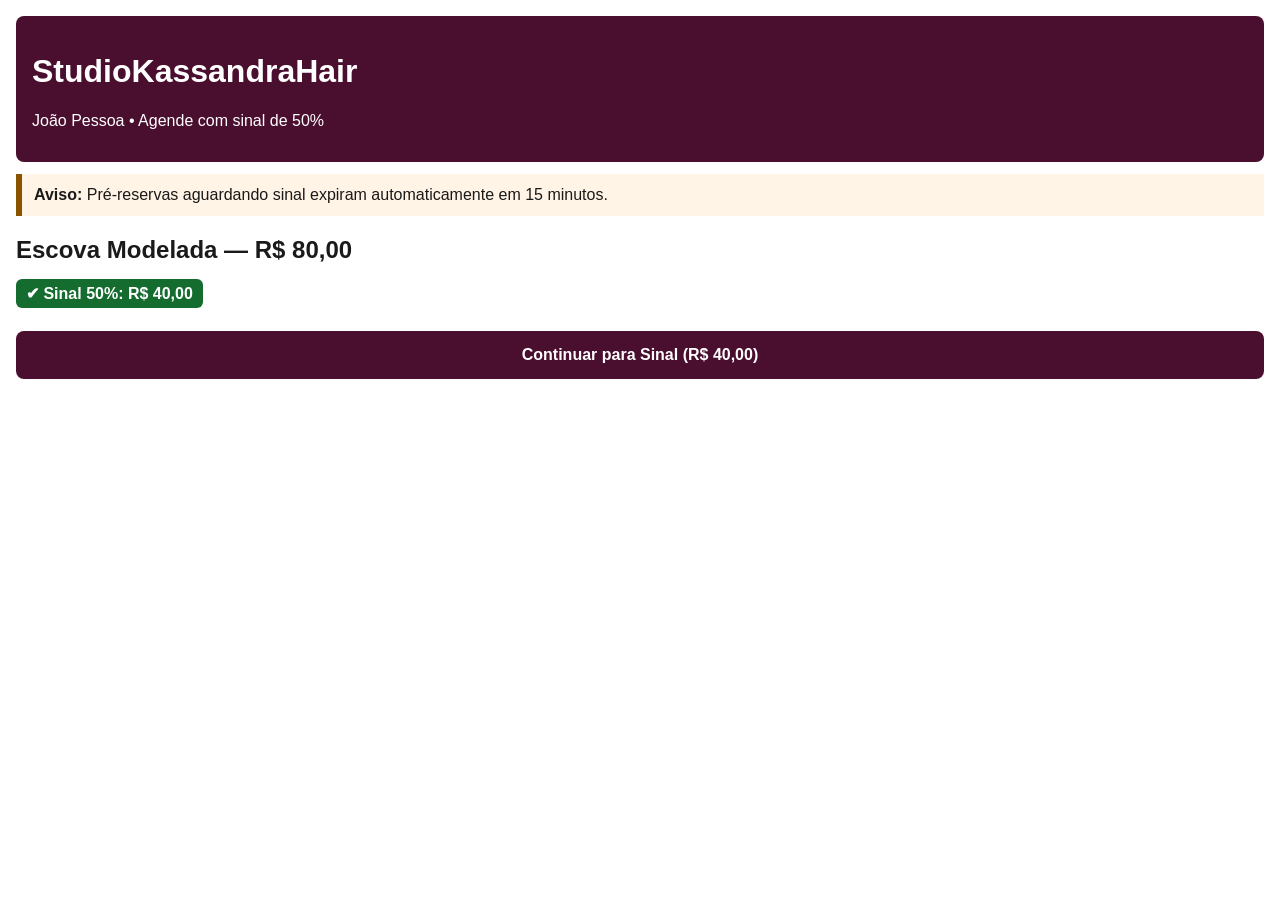
==== backend/frontend/index.html @ a6c50652 "feat: adiciona interface mobile-first WCAG 2.1 AA com alvos >= 48px" ====
<!DOCTYPE html>
<html lang="pt-BR">
<head>
  <meta charset="UTF-8" />
  <meta name="viewport" content="width=device-width, initial-scale=1.0" />
  <title>StudioKassandraHair — Agendamento Online</title>
  <style>
    :root {
      --plum: #4a0e2e;
      --bg: #ffffff;
      --text: #1a1a1a;
      --green: #146c2e;
      --amber: #8a5300;
    }
    body { font-family: Arial, sans-serif; background: var(--bg); color: var(--text); margin: 0; padding: 16px; }
    header { background: var(--plum); color: #fff; padding: 16px; border-radius: 8px; }
    .btn {
      display: inline-flex; align-items: center; justify-content: center;
      min-height: 48px; min-width: 48px; width: 100%; padding: 12px 16px;
      font-size: 16px; font-weight: bold; border-radius: 8px; cursor: pointer;
      background: var(--plum); color: #fff; border: none; margin-top: 12px;
    }
    .badge-pago { background: var(--green); color: #fff; padding: 6px 10px; border-radius: 6px; font-weight: bold; }
    .alerta { background: #fff4e5; border-left: 6px solid var(--amber); padding: 12px; margin: 12px 0; }
  </style>
</head>
<body>
  <header>
    <h1>StudioKassandraHair</h1>
    <p>João Pessoa • Agende com sinal de 50%</p>
  </header>
  <main>
    <div class="alerta" role="status">
      <strong>Aviso:</strong> Pré-reservas aguardando sinal expiram automaticamente em 15 minutos.
    </div>
    <section aria-label="Resumo do atendimento">
      <h2>Escova Modelada — R$ 80,00</h2>
      <p><span class="badge-pago">✔ Sinal 50%: R$ 40,00</span></p>
      <button class="btn" type="button">Continuar para Sinal (R$ 40,00)</button>
    </section>
  </main>
</body>
</html>
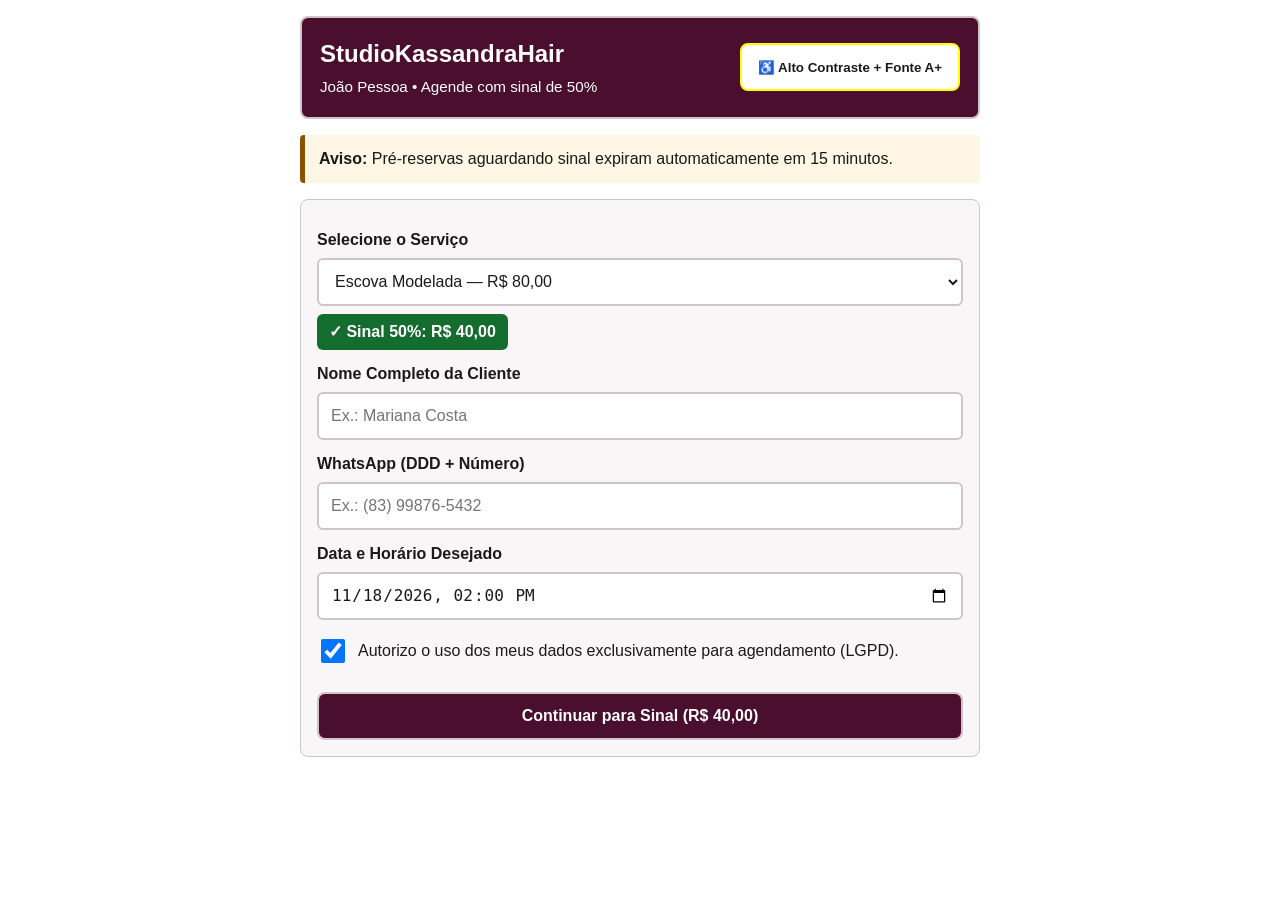
==== commit ce950721: "commit feat: adiciona fluxo interativo de sinal e modo acessibilidade WCAG 2.1 AA:" ====
--- a/backend/frontend/index.html
+++ b/backend/frontend/index.html
@@ -3,41 +3,227 @@
 <head>
   <meta charset="UTF-8" />
   <meta name="viewport" content="width=device-width, initial-scale=1.0" />
-  <title>StudioKassandraHair — Agendamento Online</title>
+  <title>StudioKassandraHair – Agendamento Online</title>
   <style>
     :root {
       --plum: #4a0e2e;
       --bg: #ffffff;
+      --card: #f9f6f8;
       --text: #1a1a1a;
       --green: #146c2e;
-      --amber: #8a5300;
-    }
-    body { font-family: Arial, sans-serif; background: var(--bg); color: var(--text); margin: 0; padding: 16px; }
-    header { background: var(--plum); color: #fff; padding: 16px; border-radius: 8px; }
+      --amber-bg: #fff6e5;
+      --amber-border: #8a5300;
+      --border: #d0c4cb;
+    }
+    body.acessivel {
+      --plum: #000000;
+      --bg: #000000;
+      --card: #121212;
+      --text: #ffff00;
+      --green: #005a1f;
+      --amber-bg: #1f1a00;
+      --amber-border: #ffd700;
+      --border: #ffff00;
+      font-size: 1.2rem;
+    }
+    body {
+      font-family: Arial, sans-serif;
+      background: var(--bg);
+      color: var(--text);
+      margin: 0;
+      padding: 16px;
+      line-height: 1.5;
+    }
+    .container { max-width: 680px; margin: 0 auto; }
+    header {
+      background: var(--plum);
+      color: #ffffff;
+      padding: 18px;
+      border-radius: 8px;
+      border: 2px solid var(--border);
+      display: flex;
+      justify-content: space-between;
+      align-items: center;
+      flex-wrap: wrap;
+      gap: 12px;
+    }
+    header h1 { margin: 0 0 4px 0; font-size: 1.5rem; }
+    header p { margin: 0; font-size: 0.95rem; }
+    .btn-a11y {
+      min-height: 48px;
+      min-width: 48px;
+      padding: 10px 16px;
+      background: #ffffff;
+      color: #1a1a1a;
+      border: 2px solid #ffff00;
+      border-radius: 8px;
+      font-weight: bold;
+      cursor: pointer;
+    }
+    body.acessivel .btn-a11y { background: #ffff00; color: #000000; }
+    .aviso {
+      background: var(--amber-bg);
+      border-left: 5px solid var(--amber-border);
+      padding: 12px 14px;
+      margin: 16px 0;
+      border-radius: 4px;
+    }
+    .card {
+      background: var(--card);
+      border: 1px solid var(--border);
+      border-radius: 8px;
+      padding: 16px;
+      margin-bottom: 16px;
+    }
+    label { display: block; font-weight: bold; margin: 12px 0 6px 0; }
+    input, select {
+      width: 100%;
+      min-height: 48px;
+      padding: 10px 12px;
+      font-size: 1rem;
+      border: 2px solid var(--border);
+      border-radius: 6px;
+      background: var(--bg);
+      color: var(--text);
+      box-sizing: border-box;
+    }
+    .lgpd-box {
+      display: flex;
+      align-items: center;
+      gap: 10px;
+      margin: 16px 0;
+    }
+    .lgpd-box input { width: 24px; height: 24px; min-height: 24px; }
+    .badge {
+      display: inline-block;
+      background: var(--green);
+      color: #ffffff;
+      padding: 6px 12px;
+      border-radius: 6px;
+      font-weight: bold;
+      margin-top: 8px;
+    }
     .btn {
-      display: inline-flex; align-items: center; justify-content: center;
-      min-height: 48px; min-width: 48px; width: 100%; padding: 12px 16px;
-      font-size: 16px; font-weight: bold; border-radius: 8px; cursor: pointer;
-      background: var(--plum); color: #fff; border: none; margin-top: 12px;
-    }
-    .badge-pago { background: var(--green); color: #fff; padding: 6px 10px; border-radius: 6px; font-weight: bold; }
-    .alerta { background: #fff4e5; border-left: 6px solid var(--amber); padding: 12px; margin: 12px 0; }
+      display: inline-flex;
+      align-items: center;
+      justify-content: center;
+      min-height: 48px;
+      min-width: 48px;
+      width: 100%;
+      padding: 12px 16px;
+      background: var(--plum);
+      color: #ffffff;
+      border: 2px solid var(--border);
+      border-radius: 8px;
+      font-size: 1rem;
+      font-weight: bold;
+      cursor: pointer;
+      text-decoration: none;
+      box-sizing: border-box;
+      margin-top: 10px;
+    }
+    body.acessivel .btn { background: #ffff00; color: #000000; }
+    .btn-whats { background: var(--green); color: #ffffff !important; }
+    #resumo { display: none; border: 2px solid var(--green); }
   </style>
 </head>
 <body>
-  <header>
-    <h1>StudioKassandraHair</h1>
-    <p>João Pessoa • Agende com sinal de 50%</p>
-  </header>
-  <main>
-    <div class="alerta" role="status">
+  <div class="container">
+    <header>
+      <div>
+        <h1>StudioKassandraHair</h1>
+        <p>João Pessoa • Agende com sinal de 50%</p>
+      </div>
+      <button type="button" class="btn-a11y" id="btnA11y" aria-pressed="false" onclick="alternarAcessibilidade()">
+        ♿ Alto Contraste + Fonte A+
+      </button>
+    </header>
+
+    <div class="aviso" role="status">
       <strong>Aviso:</strong> Pré-reservas aguardando sinal expiram automaticamente em 15 minutos.
     </div>
-    <section aria-label="Resumo do atendimento">
-      <h2>Escova Modelada — R$ 80,00</h2>
-      <p><span class="badge-pago">✔ Sinal 50%: R$ 40,00</span></p>
-      <button class="btn" type="button">Continuar para Sinal (R$ 40,00)</button>
+
+    <form class="card" onsubmit="gerarReserva(event)">
+      <label for="servico">Selecione o Serviço</label>
+      <select id="servico" onchange="atualizarSinal()">
+        <option value="80">Escova Modelada — R$ 80,00</option>
+        <option value="350">Mechas &amp; Iluminação — R$ 350,00</option>
+        <option value="180">Cronograma Capilar Completo — R$ 180,00</option>
+        <option value="95">Corte Bordado + Hidratação — R$ 95,00</option>
+      </select>
+
+      <div class="badge" id="badgeSinal">✓ Sinal 50%: R$ 40,00</div>
+
+      <label for="nome">Nome Completo da Cliente</label>
+      <input type="text" id="nome" placeholder="Ex.: Mariana Costa" required />
+
+      <label for="whats">WhatsApp (DDD + Número)</label>
+      <input type="tel" id="whats" placeholder="Ex.: (83) 99876-5432" required />
+
+      <label for="horario">Data e Horário Desejado</label>
+      <input type="datetime-local" id="horario" value="2026-11-18T14:00" required />
+
+      <div class="lgpd-box">
+        <input type="checkbox" id="lgpd" checked required />
+        <label for="lgpd" style="margin:0; font-weight:normal;">
+          Autorizo o uso dos meus dados exclusivamente para agendamento (LGPD).
+        </label>
+      </div>
+
+      <button type="submit" class="btn" id="btnContinuar">
+        Continuar para Sinal (R$ 40,00)
+      </button>
+    </form>
+
+    <section class="card" id="resumo" aria-live="polite">
+      <h2>✓ Pré-Reserva Registrada (OS #SKH-2026)</h2>
+      <p id="detalhesReserva"></p>
+      <a class="btn btn-whats" id="linkWhats" target="_blank" rel="noopener">
+        Enviar Comprovante do Sinal pelo WhatsApp
+      </a>
     </section>
-  </main>
+  </div>
+
+  <script>
+    function atualizarSinal() {
+      const total = Number(document.getElementById('servico').value);
+      const sinal = (total / 2).toFixed(2).replace('.', ',');
+      document.getElementById('badgeSinal').textContent = `✓ Sinal 50%: R$ ${sinal}`;
+      document.getElementById('btnContinuar').textContent = `Continuar para Sinal (R$ ${sinal})`;
+    }
+
+    function gerarReserva(e) {
+      e.preventDefault();
+      const select = document.getElementById('servico');
+      const servicoTexto = select.options[select.selectedIndex].text;
+      const total = Number(select.value);
+      const sinal = (total / 2).toFixed(2).replace('.', ',');
+      const saldo = (total / 2).toFixed(2).replace('.', ',');
+      const nome = document.getElementById('nome').value;
+      const whats = document.getElementById('whats').value;
+      const horario = document.getElementById('horario').value.replace('T', ' às ');
+
+      document.getElementById('detalhesReserva').innerHTML =
+        `<strong>Cliente:</strong> ${nome} (${whats})<br>` +
+        `<strong>Serviço:</strong> ${servicoTexto}<br>` +
+        `<strong>Horário:</strong> ${horario}<br>` +
+        `<strong>Sinal Obrigatório (50%):</strong> R$ ${sinal} | <strong>Saldo no Salão:</strong> R$ ${saldo}<br>` +
+        `<strong>Status:</strong> Aguardando envio do comprovante (expira em 15 min).`;
+
+      const msg = encodeURIComponent(`Olá! Segue pré-reserva de ${nome} - ${servicoTexto} (${horario}). Sinal 50%: R$ ${sinal}.`);
+      document.getElementById('linkWhats').href = `https://wa.me/5583999999999?text=${msg}`;
+
+      const resumo = document.getElementById('resumo');
+      resumo.style.display = 'block';
+      resumo.scrollIntoView({ behavior: 'smooth' });
+    }
+
+    function alternarAcessibilidade() {
+      const ativo = document.body.classList.toggle('acessivel');
+      const btn = document.getElementById('btnA11y');
+      btn.setAttribute('aria-pressed', ativo);
+      btn.textContent = ativo ? '♿ Desativar Alto Contraste' : '♿ Alto Contraste + Fonte A+';
+    }
+  </script>
 </body>
 </html>
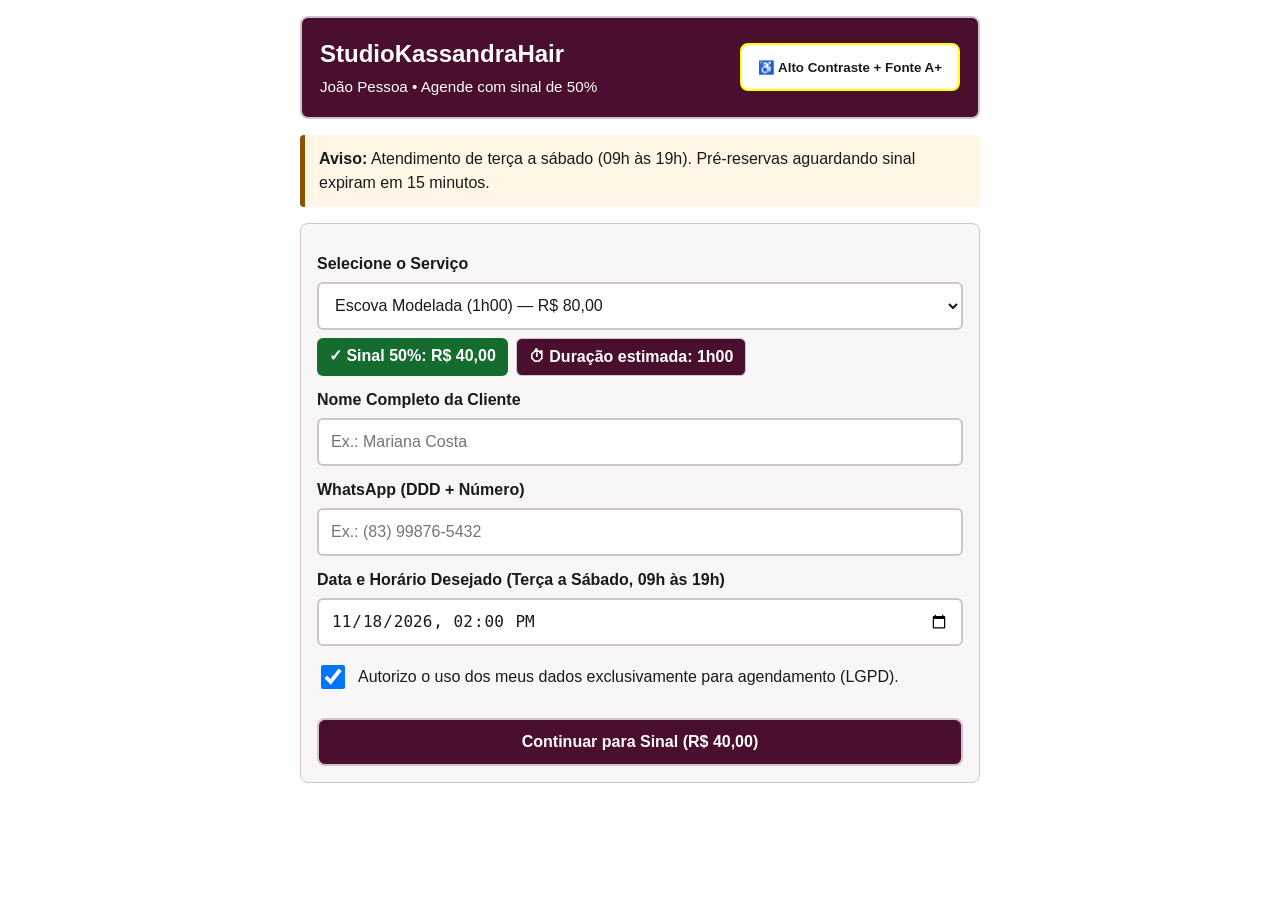
==== commit 426ca005: "feat: adiciona chave PIX copiavel, validacao comercial e duracao dos servicos" ====
--- a/backend/frontend/index.html
+++ b/backend/frontend/index.html
@@ -11,6 +11,8 @@
       --card: #f9f6f8;
       --text: #1a1a1a;
       --green: #146c2e;
+      --red-bg: #fde8e8;
+      --red-border: #9b1c1c;
       --amber-bg: #fff6e5;
       --amber-border: #8a5300;
       --border: #d0c4cb;
@@ -21,6 +23,8 @@
       --card: #121212;
       --text: #ffff00;
       --green: #005a1f;
+      --red-bg: #2b0000;
+      --red-border: #ff6b6b;
       --amber-bg: #1f1a00;
       --amber-border: #ffd700;
       --border: #ffff00;
@@ -67,6 +71,15 @@
       padding: 12px 14px;
       margin: 16px 0;
       border-radius: 4px;
+    }
+    .erro-horario {
+      display: none;
+      background: var(--red-bg);
+      border-left: 5px solid var(--red-border);
+      padding: 10px 14px;
+      margin-top: 8px;
+      border-radius: 4px;
+      font-weight: bold;
     }
     .card {
       background: var(--card);
@@ -94,6 +107,7 @@
       margin: 16px 0;
     }
     .lgpd-box input { width: 24px; height: 24px; min-height: 24px; }
+    .badges { display: flex; flex-wrap: wrap; gap: 8px; margin-top: 8px; }
     .badge {
       display: inline-block;
       background: var(--green);
@@ -101,7 +115,22 @@
       padding: 6px 12px;
       border-radius: 6px;
       font-weight: bold;
-      margin-top: 8px;
+    }
+    .badge-tempo {
+      display: inline-block;
+      background: var(--plum);
+      color: #ffffff;
+      border: 1px solid var(--border);
+      padding: 6px 12px;
+      border-radius: 6px;
+      font-weight: bold;
+    }
+    .pix-box {
+      background: var(--amber-bg);
+      border: 2px dashed var(--amber-border);
+      border-radius: 8px;
+      padding: 12px;
+      margin: 12px 0;
     }
     .btn {
       display: inline-flex;
@@ -124,6 +153,7 @@
     }
     body.acessivel .btn { background: #ffff00; color: #000000; }
     .btn-whats { background: var(--green); color: #ffffff !important; }
+    .btn-pix { background: #1f2937; color: #ffffff !important; margin-top: 8px; }
     #resumo { display: none; border: 2px solid var(--green); }
   </style>
 </head>
@@ -140,19 +170,22 @@
     </header>
 
     <div class="aviso" role="status">
-      <strong>Aviso:</strong> Pré-reservas aguardando sinal expiram automaticamente em 15 minutos.
+      <strong>Aviso:</strong> Atendimento de terça a sábado (09h às 19h). Pré-reservas aguardando sinal expiram em 15 minutos.
     </div>
 
     <form class="card" onsubmit="gerarReserva(event)">
       <label for="servico">Selecione o Serviço</label>
       <select id="servico" onchange="atualizarSinal()">
-        <option value="80">Escova Modelada — R$ 80,00</option>
-        <option value="350">Mechas &amp; Iluminação — R$ 350,00</option>
-        <option value="180">Cronograma Capilar Completo — R$ 180,00</option>
-        <option value="95">Corte Bordado + Hidratação — R$ 95,00</option>
+        <option value="80" data-duracao="1h00">Escova Modelada (1h00) — R$ 80,00</option>
+        <option value="350" data-duracao="3h30">Mechas &amp; Iluminação (3h30) — R$ 350,00</option>
+        <option value="180" data-duracao="2h00">Cronograma Capilar Completo (2h00) — R$ 180,00</option>
+        <option value="95" data-duracao="1h15">Corte Bordado + Hidratação (1h15) — R$ 95,00</option>
       </select>
 
-      <div class="badge" id="badgeSinal">✓ Sinal 50%: R$ 40,00</div>
+      <div class="badges">
+        <span class="badge" id="badgeSinal">✓ Sinal 50%: R$ 40,00</span>
+        <span class="badge-tempo" id="badgeDuracao">⏱ Duração estimada: 1h00</span>
+      </div>
 
       <label for="nome">Nome Completo da Cliente</label>
       <input type="text" id="nome" placeholder="Ex.: Mariana Costa" required />
@@ -160,8 +193,9 @@
       <label for="whats">WhatsApp (DDD + Número)</label>
       <input type="tel" id="whats" placeholder="Ex.: (83) 99876-5432" required />
 
-      <label for="horario">Data e Horário Desejado</label>
-      <input type="datetime-local" id="horario" value="2026-11-18T14:00" required />
+      <label for="horario">Data e Horário Desejado (Terça a Sábado, 09h às 19h)</label>
+      <input type="datetime-local" id="horario" value="2026-11-18T14:00" onchange="validarJanelaComercial()" required />
+      <div class="erro-horario" id="erroHorario" role="alert" aria-live="polite"></div>
 
       <div class="lgpd-box">
         <input type="checkbox" id="lgpd" checked required />
@@ -178,6 +212,15 @@
     <section class="card" id="resumo" aria-live="polite">
       <h2>✓ Pré-Reserva Registrada (OS #SKH-2026)</h2>
       <p id="detalhesReserva"></p>
+
+      <div class="pix-box">
+        <strong>Chave PIX para Sinal (50%):</strong> <span id="chavePix">studiokassandrahair@pix.com.br</span><br>
+        <small>Titular: Kassandra • StudioKassandraHair (João Pessoa/PB)</small>
+        <button type="button" class="btn btn-pix" id="btnCopiarPix" onclick="copiarPix()">
+          Copiar Chave PIX
+        </button>
+      </div>
+
       <a class="btn btn-whats" id="linkWhats" target="_blank" rel="noopener">
         Enviar Comprovante do Sinal pelo WhatsApp
       </a>
@@ -186,44 +229,9 @@
 
   <script>
     function atualizarSinal() {
-      const total = Number(document.getElementById('servico').value);
+      const select = document.getElementById('servico');
+      const total = Number(select.value);
+      const duracao = select.options[select.selectedIndex].dataset.duracao;
       const sinal = (total / 2).toFixed(2).replace('.', ',');
       document.getElementById('badgeSinal').textContent = `✓ Sinal 50%: R$ ${sinal}`;
-      document.getElementById('btnContinuar').textContent = `Continuar para Sinal (R$ ${sinal})`;
-    }
-
-    function gerarReserva(e) {
-      e.preventDefault();
-      const select = document.getElementById('servico');
-      const servicoTexto = select.options[select.selectedIndex].text;
-      const total = Number(select.value);
-      const sinal = (total / 2).toFixed(2).replace('.', ',');
-      const saldo = (total / 2).toFixed(2).replace('.', ',');
-      const nome = document.getElementById('nome').value;
-      const whats = document.getElementById('whats').value;
-      const horario = document.getElementById('horario').value.replace('T', ' às ');
-
-      document.getElementById('detalhesReserva').innerHTML =
-        `<strong>Cliente:</strong> ${nome} (${whats})<br>` +
-        `<strong>Serviço:</strong> ${servicoTexto}<br>` +
-        `<strong>Horário:</strong> ${horario}<br>` +
-        `<strong>Sinal Obrigatório (50%):</strong> R$ ${sinal} | <strong>Saldo no Salão:</strong> R$ ${saldo}<br>` +
-        `<strong>Status:</strong> Aguardando envio do comprovante (expira em 15 min).`;
-
-      const msg = encodeURIComponent(`Olá! Segue pré-reserva de ${nome} - ${servicoTexto} (${horario}). Sinal 50%: R$ ${sinal}.`);
-      document.getElementById('linkWhats').href = `https://wa.me/5583999999999?text=${msg}`;
-
-      const resumo = document.getElementById('resumo');
-      resumo.style.display = 'block';
-      resumo.scrollIntoView({ behavior: 'smooth' });
-    }
-
-    function alternarAcessibilidade() {
-      const ativo = document.body.classList.toggle('acessivel');
-      const btn = document.getElementById('btnA11y');
-      btn.setAttribute('aria-pressed', ativo);
-      btn.textContent = ativo ? '♿ Desativar Alto Contraste' : '♿ Alto Contraste + Fonte A+';
-    }
-  </script>
-</body>
-</html>
+      document.getElementById('badgeDuracao').textContent = `⏱ Duração
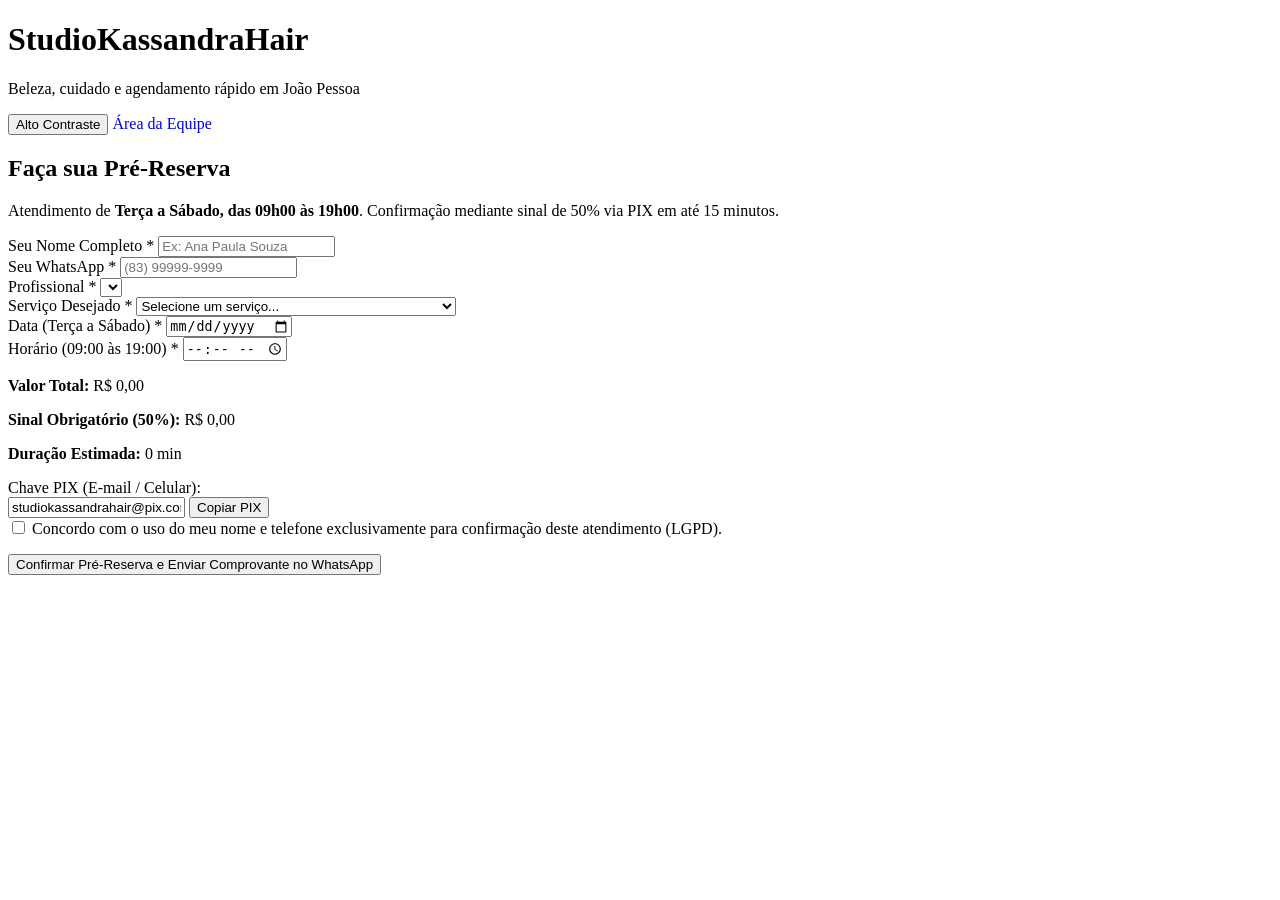
==== commit 463470ed: "Modify index.html for improved accessibility and title Updated title and added accessibility feature" ====
--- a/backend/frontend/index.html
+++ b/backend/frontend/index.html
@@ -3,235 +3,106 @@
 <head>
   <meta charset="UTF-8" />
   <meta name="viewport" content="width=device-width, initial-scale=1.0" />
-  <title>StudioKassandraHair – Agendamento Online</title>
-  <style>
-    :root {
-      --plum: #4a0e2e;
-      --bg: #ffffff;
-      --card: #f9f6f8;
-      --text: #1a1a1a;
-      --green: #146c2e;
-      --red-bg: #fde8e8;
-      --red-border: #9b1c1c;
-      --amber-bg: #fff6e5;
-      --amber-border: #8a5300;
-      --border: #d0c4cb;
-    }
-    body.acessivel {
-      --plum: #000000;
-      --bg: #000000;
-      --card: #121212;
-      --text: #ffff00;
-      --green: #005a1f;
-      --red-bg: #2b0000;
-      --red-border: #ff6b6b;
-      --amber-bg: #1f1a00;
-      --amber-border: #ffd700;
-      --border: #ffff00;
-      font-size: 1.2rem;
-    }
-    body {
-      font-family: Arial, sans-serif;
-      background: var(--bg);
-      color: var(--text);
-      margin: 0;
-      padding: 16px;
-      line-height: 1.5;
-    }
-    .container { max-width: 680px; margin: 0 auto; }
-    header {
-      background: var(--plum);
-      color: #ffffff;
-      padding: 18px;
-      border-radius: 8px;
-      border: 2px solid var(--border);
-      display: flex;
-      justify-content: space-between;
-      align-items: center;
-      flex-wrap: wrap;
-      gap: 12px;
-    }
-    header h1 { margin: 0 0 4px 0; font-size: 1.5rem; }
-    header p { margin: 0; font-size: 0.95rem; }
-    .btn-a11y {
-      min-height: 48px;
-      min-width: 48px;
-      padding: 10px 16px;
-      background: #ffffff;
-      color: #1a1a1a;
-      border: 2px solid #ffff00;
-      border-radius: 8px;
-      font-weight: bold;
-      cursor: pointer;
-    }
-    body.acessivel .btn-a11y { background: #ffff00; color: #000000; }
-    .aviso {
-      background: var(--amber-bg);
-      border-left: 5px solid var(--amber-border);
-      padding: 12px 14px;
-      margin: 16px 0;
-      border-radius: 4px;
-    }
-    .erro-horario {
-      display: none;
-      background: var(--red-bg);
-      border-left: 5px solid var(--red-border);
-      padding: 10px 14px;
-      margin-top: 8px;
-      border-radius: 4px;
-      font-weight: bold;
-    }
-    .card {
-      background: var(--card);
-      border: 1px solid var(--border);
-      border-radius: 8px;
-      padding: 16px;
-      margin-bottom: 16px;
-    }
-    label { display: block; font-weight: bold; margin: 12px 0 6px 0; }
-    input, select {
-      width: 100%;
-      min-height: 48px;
-      padding: 10px 12px;
-      font-size: 1rem;
-      border: 2px solid var(--border);
-      border-radius: 6px;
-      background: var(--bg);
-      color: var(--text);
-      box-sizing: border-box;
-    }
-    .lgpd-box {
-      display: flex;
-      align-items: center;
-      gap: 10px;
-      margin: 16px 0;
-    }
-    .lgpd-box input { width: 24px; height: 24px; min-height: 24px; }
-    .badges { display: flex; flex-wrap: wrap; gap: 8px; margin-top: 8px; }
-    .badge {
-      display: inline-block;
-      background: var(--green);
-      color: #ffffff;
-      padding: 6px 12px;
-      border-radius: 6px;
-      font-weight: bold;
-    }
-    .badge-tempo {
-      display: inline-block;
-      background: var(--plum);
-      color: #ffffff;
-      border: 1px solid var(--border);
-      padding: 6px 12px;
-      border-radius: 6px;
-      font-weight: bold;
-    }
-    .pix-box {
-      background: var(--amber-bg);
-      border: 2px dashed var(--amber-border);
-      border-radius: 8px;
-      padding: 12px;
-      margin: 12px 0;
-    }
-    .btn {
-      display: inline-flex;
-      align-items: center;
-      justify-content: center;
-      min-height: 48px;
-      min-width: 48px;
-      width: 100%;
-      padding: 12px 16px;
-      background: var(--plum);
-      color: #ffffff;
-      border: 2px solid var(--border);
-      border-radius: 8px;
-      font-size: 1rem;
-      font-weight: bold;
-      cursor: pointer;
-      text-decoration: none;
-      box-sizing: border-box;
-      margin-top: 10px;
-    }
-    body.acessivel .btn { background: #ffff00; color: #000000; }
-    .btn-whats { background: var(--green); color: #ffffff !important; }
-    .btn-pix { background: #1f2937; color: #ffffff !important; margin-top: 8px; }
-    #resumo { display: none; border: 2px solid var(--green); }
-  </style>
+  <title>StudioKassandraHair | Agendamento Online</title>
+  <link rel="stylesheet" href="style.css" />
 </head>
 <body>
-  <div class="container">
-    <header>
+  <header class="topo">
+    <div class="container header-flex">
       <div>
         <h1>StudioKassandraHair</h1>
-        <p>João Pessoa • Agende com sinal de 50%</p>
+        <p class="subtitulo">Beleza, cuidado e agendamento rápido em João Pessoa</p>
       </div>
-      <button type="button" class="btn-a11y" id="btnA11y" aria-pressed="false" onclick="alternarAcessibilidade()">
-        ♿ Alto Contraste + Fonte A+
-      </button>
-    </header>
+      <div class="acoes-topo">
+        <button id="btn-contraste" type="button" class="btn-secundario" aria-pressed="false">
+          Alto Contraste
+        </button>
+        <a href="gestao.html" class="btn-secundario" style="text-decoration:none;">
+          Área da Equipe
+        </a>
+      </div>
+    </div>
+  </header>
 
-    <div class="aviso" role="status">
-      <strong>Aviso:</strong> Atendimento de terça a sábado (09h às 19h). Pré-reservas aguardando sinal expiram em 15 minutos.
-    </div>
+  <main class="container">
+    <section class="card" aria-labelledby="titulo-agendamento">
+      <h2 id="titulo-agendamento">Faça sua Pré-Reserva</h2>
+      <p class="aviso-horario">
+        Atendimento de <strong>Terça a Sábado, das 09h00 às 19h00</strong>. Confirmação mediante sinal de 50% via PIX em até 15 minutos.
+      </p>
 
-    <form class="card" onsubmit="gerarReserva(event)">
-      <label for="servico">Selecione o Serviço</label>
-      <select id="servico" onchange="atualizarSinal()">
-        <option value="80" data-duracao="1h00">Escova Modelada (1h00) — R$ 80,00</option>
-        <option value="350" data-duracao="3h30">Mechas &amp; Iluminação (3h30) — R$ 350,00</option>
-        <option value="180" data-duracao="2h00">Cronograma Capilar Completo (2h00) — R$ 180,00</option>
-        <option value="95" data-duracao="1h15">Corte Bordado + Hidratação (1h15) — R$ 95,00</option>
-      </select>
+      <form id="form-reserva">
+        <div class="form-group">
+          <label for="cliente-nome">Seu Nome Completo *</label>
+          <input type="text" id="cliente-nome" required placeholder="Ex: Ana Paula Souza" />
+        </div>
 
-      <div class="badges">
-        <span class="badge" id="badgeSinal">✓ Sinal 50%: R$ 40,00</span>
-        <span class="badge-tempo" id="badgeDuracao">⏱ Duração estimada: 1h00</span>
-      </div>
+        <div class="form-group">
+          <label for="cliente-telefone">Seu WhatsApp *</label>
+          <input type="tel" id="cliente-telefone" required placeholder="(83) 99999-9999" />
+        </div>
 
-      <label for="nome">Nome Completo da Cliente</label>
-      <input type="text" id="nome" placeholder="Ex.: Mariana Costa" required />
+        <div class="form-group">
+          <label for="profissional">Profissional *</label>
+          <select id="profissional" required></select>
+        </div>
 
-      <label for="whats">WhatsApp (DDD + Número)</label>
-      <input type="tel" id="whats" placeholder="Ex.: (83) 99876-5432" required />
+        <div class="form-group">
+          <label for="servico">Serviço Desejado *</label>
+          <select id="servico" required>
+            <option value="" data-valor="0" data-duracao="0">Selecione um serviço...</option>
+            <option value="Escova Modelada" data-valor="60" data-duracao="60">Escova Modelada — R$ 60,00 (60 min)</option>
+            <option value="Hidratação + Escova" data-valor="90" data-duracao="90">Hidratação + Escova — R$ 90,00 (90 min)</option>
+            <option value="Corte Feminino" data-valor="70" data-duracao="60">Corte Feminino — R$ 70,00 (60 min)</option>
+            <option value="Progressiva / Alinhamento" data-valor="180" data-duracao="180">Progressiva / Alinhamento — R$ 180,00 (180 min)</option>
+            <option value="Tranças / Penteado" data-valor="140" data-duracao="150">Tranças / Penteado — R$ 140,00 (150 min)</option>
+          </select>
+        </div>
 
-      <label for="horario">Data e Horário Desejado (Terça a Sábado, 09h às 19h)</label>
-      <input type="datetime-local" id="horario" value="2026-11-18T14:00" onchange="validarJanelaComercial()" required />
-      <div class="erro-horario" id="erroHorario" role="alert" aria-live="polite"></div>
+        <div class="grid-2">
+          <div class="form-group">
+            <label for="data-reserva">Data (Terça a Sábado) *</label>
+            <input type="date" id="data-reserva" required />
+          </div>
 
-      <div class="lgpd-box">
-        <input type="checkbox" id="lgpd" checked required />
-        <label for="lgpd" style="margin:0; font-weight:normal;">
-          Autorizo o uso dos meus dados exclusivamente para agendamento (LGPD).
-        </label>
-      </div>
+          <div class="form-group">
+            <label for="hora-reserva">Horário (09:00 às 19:00) *</label>
+            <input type="time" id="hora-reserva" min="09:00" max="19:00" required />
+          </div>
+        </div>
 
-      <button type="submit" class="btn" id="btnContinuar">
-        Continuar para Sinal (R$ 40,00)
-      </button>
-    </form>
+        <!-- RESUMO FINANCEIRO E PIX -->
+        <div id="box-resumo" class="resumo-pix hidden" aria-live="polite">
+          <p><strong>Valor Total:</strong> <span id="txt-total">R$ 0,00</span></p>
+          <p><strong>Sinal Obrigatório (50%):</strong> <span id="txt-sinal">R$ 0,00</span></p>
+          <p><strong>Duração Estimada:</strong> <span id="txt-duracao">0 min</span></p>
 
-    <section class="card" id="resumo" aria-live="polite">
-      <h2>✓ Pré-Reserva Registrada (OS #SKH-2026)</h2>
-      <p id="detalhesReserva"></p>
+          <div class="pix-box">
+            <label for="chave-pix">Chave PIX (E-mail / Celular):</label>
+            <div class="pix-row">
+              <input type="text" id="chave-pix" value="studiokassandrahair@pix.com.br" readonly />
+              <button type="button" id="btn-copiar-pix" class="btn-secundario">Copiar PIX</button>
+            </div>
+            <small id="feedback-pix" class="feedback-ok"></small>
+          </div>
+        </div>
 
-      <div class="pix-box">
-        <strong>Chave PIX para Sinal (50%):</strong> <span id="chavePix">studiokassandrahair@pix.com.br</span><br>
-        <small>Titular: Kassandra • StudioKassandraHair (João Pessoa/PB)</small>
-        <button type="button" class="btn btn-pix" id="btnCopiarPix" onclick="copiarPix()">
-          Copiar Chave PIX
+        <div class="form-group checkbox-lgpd">
+          <input type="checkbox" id="aceite-lgpd" required />
+          <label for="aceite-lgpd">
+            Concordo com o uso do meu nome e telefone exclusivamente para confirmação deste atendimento (LGPD).
+          </label>
+        </div>
+
+        <p id="erro-horario" class="erro-msg hidden" role="alert"></p>
+
+        <button type="submit" class="btn-primario">
+          Confirmar Pré-Reserva e Enviar Comprovante no WhatsApp
         </button>
-      </div>
+      </form>
+    </section>
+  </main>
 
-      <a class="btn btn-whats" id="linkWhats" target="_blank" rel="noopener">
-        Enviar Comprovante do Sinal pelo WhatsApp
-      </a>
-    </section>
-  </div>
-
-  <script>
-    function atualizarSinal() {
-      const select = document.getElementById('servico');
-      const total = Number(select.value);
-      const duracao = select.options[select.selectedIndex].dataset.duracao;
-      const sinal = (total / 2).toFixed(2).replace('.', ',');
-      document.getElementById('badgeSinal').textContent = `✓ Sinal 50%: R$ ${sinal}`;
-      document.getElementById('badgeDuracao').textContent = `⏱ Duração
+  <script src="script.js"></script>
+</body>
+</html>
